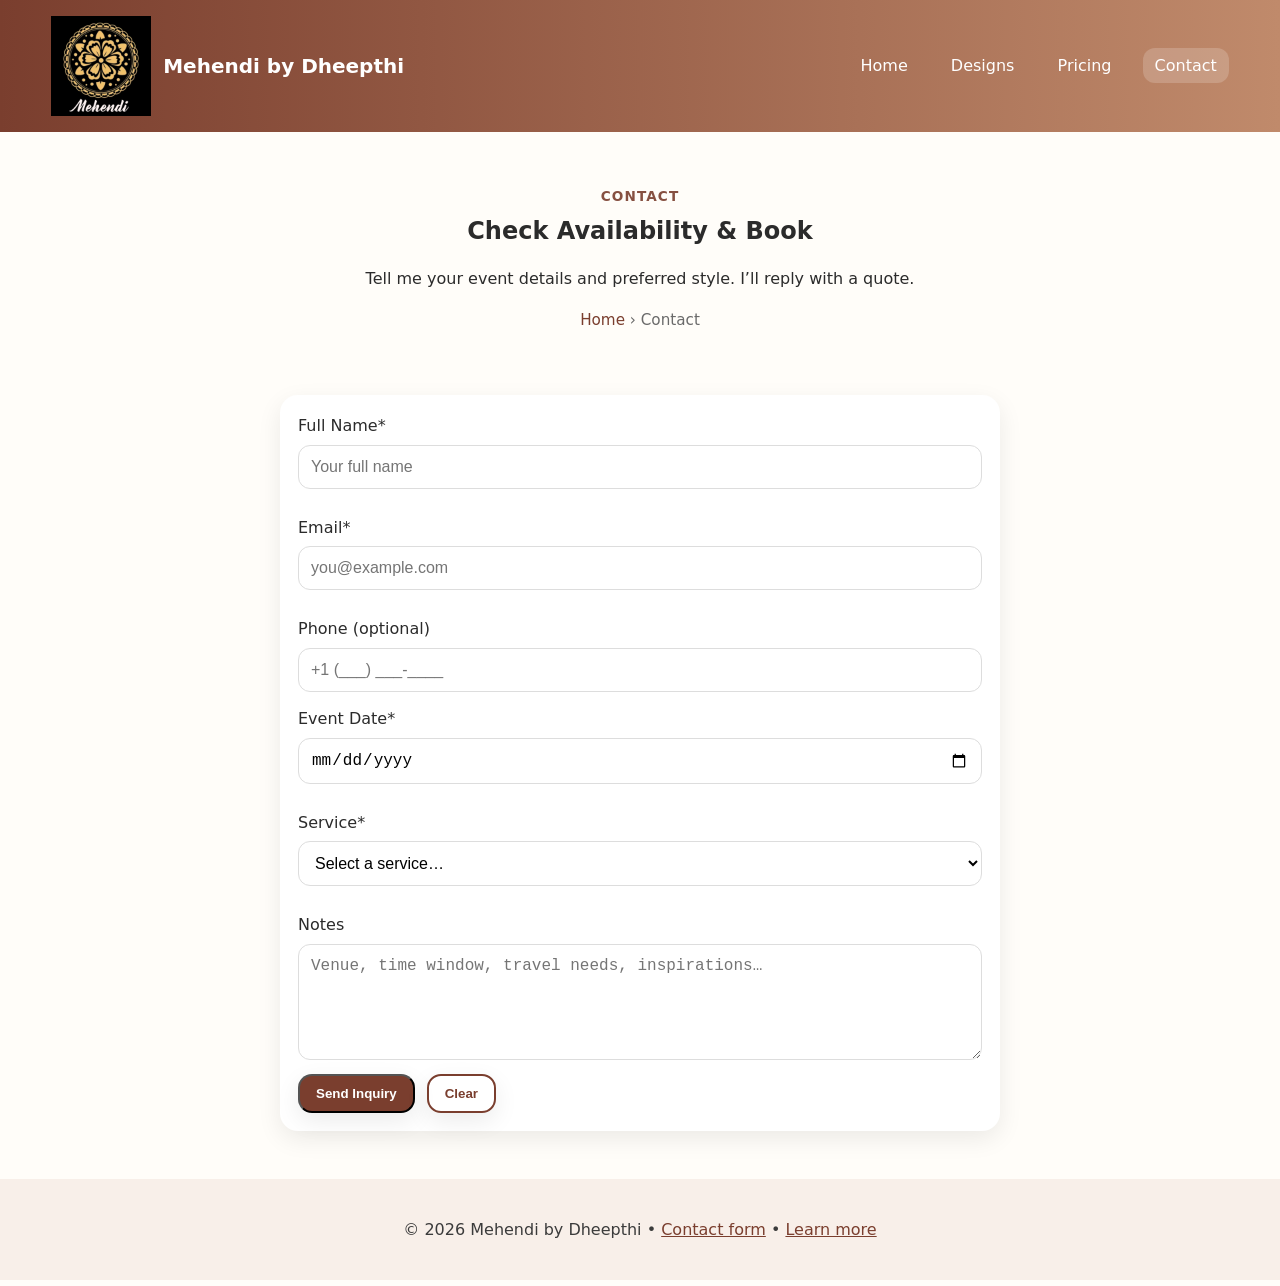
==== contact.html @ c7d5ab2c "Add files via upload" ====
<!DOCTYPE html>
<html lang="en">
<head>
  <meta charset="utf-8" />
  <meta name="viewport" content="width=device-width, initial-scale=1" />
  <meta name="description" content="Contact form to inquire about mehendi bookings, bridal packages, and event availability." />
  <title>Mehendi by Dheepthi — Contact</title>
  <link rel="stylesheet" href="styles.css" />
  <style>
    .success{
      display:none; margin:16px 0; padding:12px 14px; border-radius:12px;
      background:#ecfdf5; border:1px solid #bbf7d0; color:#166534; font-weight:600;
    }
    .error{ color:#b91c1c; font-size:.95rem; margin-top:6px; }
  </style>
</head>
<body>
  <header class="site-header">
    <div class="brand">
      <img src="MehendiLogo.jpg" alt="Henna hand icon" />
      <h1>Mehendi by Dheepthi</h1>
    </div>
    <nav class="site-nav" aria-label="Primary">
      <a href="index.html">Home</a>
      <a href="designs.html">Designs</a>
      <a href="pricing.html">Pricing</a>
      <a href="contact.html" class="active">Contact</a>
    </nav>
  </header>

  <main id="main" class="container">
    <section class="page-hero">
      <div class="kicker">Contact</div>
      <h2>Check Availability &amp; Book</h2>
      <p>Tell me your event details and preferred style. I’ll reply with a quote.</p>
      <p class="breadcrumbs"><a href="index.html">Home</a> › Contact</p>
    </section>

    <div id="success" class="success" role="status" aria-live="polite">
      Thanks! Your inquiry was recorded on this page. (For this class demo, the form doesn’t actually send to a server.)
    </div>

    <form id="bookingForm" class="card form-card" action="#" method="post" novalidate>
      <div class="form-row">
        <label for="name">Full Name<span aria-hidden="true">*</span></label>
        <input id="name" name="name" type="text" placeholder="Your full name" required />
        <div class="error" id="err-name" aria-live="polite"></div>
      </div>

      <div class="form-row">
        <label for="email">Email<span aria-hidden="true">*</span></label>
        <input id="email" name="email" type="email" placeholder="you@example.com" required />
        <div class="error" id="err-email" aria-live="polite"></div>
      </div>

      <div class="form-row">
        <label for="phone">Phone (optional)</label>
        <input id="phone" name="phone" type="tel" placeholder="+1 (___) ___-____" />
      </div>

      <div class="form-row">
        <label for="date">Event Date<span aria-hidden="true">*</span></label>
        <input id="date" name="date" type="date" required />
        <div class="error" id="err-date" aria-live="polite"></div>
      </div>

      <div class="form-row">
        <label for="service">Service<span aria-hidden="true">*</span></label>
        <select id="service" name="service" required>
          <option value="">Select a service…</option>
          <option>Arabic (single)</option>
          <option>Indo-Arabic (both hands)</option>
          <option>Bridal (hands + feet)</option>
          <option>Group/Party</option>
        </select>
        <div class="error" id="err-service" aria-live="polite"></div>
      </div>

      <div class="form-row">
        <label for="message">Notes</label>
        <textarea id="message" name="message" rows="5" placeholder="Venue, time window, travel needs, inspirations…"></textarea>
      </div>

      <div class="form-actions">
        <button type="submit" class="btn">Send Inquiry</button>
        <button type="reset" class="btn btn-ghost">Clear</button>
      </div>
    </form>
  </main>

  <footer class="site-footer">
    <p>
      © <span id="year"></span> Mehendi by Dheepthi •
      <a href="contact.html">Contact form</a> •
      <a href="https://en.wikipedia.org/wiki/Mehndi" target="_blank" rel="noopener">Learn more</a>
    </p>
  </footer>

  <script>
    document.getElementById('year').textContent = new Date().getFullYear();

    const form = document.getElementById('bookingForm');
    const success = document.getElementById('success');
    const setErr = (id,msg)=>document.getElementById(id).textContent = msg || "";

    form.addEventListener('submit', (e) => {
      e.preventDefault();
      setErr('err-name'); setErr('err-email'); setErr('err-date'); setErr('err-service');

      let ok = true;
      const { value: name } = form.name;
      const { value: email } = form.email;
      const { value: date } = form.date;
      const { value: service } = form.service;

      if(!name.trim()){ setErr('err-name','Please enter your full name.'); ok=false; }
      if(!/^[^@\s]+@[^@\s]+\.[^@\s]+$/.test(email)){ setErr('err-email','Please enter a valid email.'); ok=false; }
      if(!date){ setErr('err-date','Please choose an event date.'); ok=false; }
      if(!service){ setErr('err-service','Please select a service.'); ok=false; }

      if(ok){ success.style.display='block'; form.reset(); form.querySelector('#name').focus(); }
    });
  </script>
</body>
</html>
---- styles.css ----
:root{
  --bg: #fffdf9;
  --ink: #2b2b2b;
  --accent: #7a3e2e;   /* henna brown */
  --accent-2: #c08a6b;
  --card: #ffffff;
  --shadow: 0 8px 24px rgba(0,0,0,.08);
  --radius: 18px;
}

*{ box-sizing:border-box; }

html, body {
  margin:0;
  padding:0;
  font-family: system-ui, -apple-system, Segoe UI, Roboto, "Helvetica Neue", Arial, sans-serif;
  color: var(--ink);
  background: var(--bg);
  line-height: 1.6;
}

.container { width:min(1100px, 92%); margin: 0 auto; }

.site-header {
  display:flex; align-items:center; justify-content:space-between;
  padding: 16px 4%;
  background: linear-gradient(90deg, var(--accent) 0%, var(--accent-2) 100%);
  color: white;
}
.brand { display:flex; align-items:center; gap:12px; }
.brand img { width:100px; height:100px; }
.brand h1 { font-size:1.25rem; margin:0; font-weight:700; }

.site-nav a {
  color: #fff; text-decoration:none; margin-left:14px; padding:8px 12px; border-radius:12px;
  transition: all .2s ease;
}
.site-nav a:hover, .site-nav a.active { background: rgba(255,255,255,.18); }

.hero {
  text-align:center; padding: 48px 12px;
}
.btn {
  display:inline-block; padding:10px 16px; border-radius:14px; background: var(--accent);
  color:white; text-decoration:none; font-weight:600; box-shadow: var(--shadow);
}
.btn:hover { filter: brightness(1.05); transform: translateY(-1px); }
.btn-ghost { background: transparent; color: var(--accent); border: 2px solid var(--accent); }

.grid {
  display: grid;
  gap: 16px;
  margin: 24px 0;
  align-items: start;
}
.two-col { grid-template-columns: repeat(2, 1fr); }
.three-col { grid-template-columns: repeat(3, 1fr); }
@media (max-width: 900px){ .two-col, .three-col { grid-template-columns: 1fr; } }

.card {
  background: var(--card); border-radius: var(--radius); padding:18px; box-shadow: var(--shadow);
}
.card img { width:100%; height: 320px; object-fit: cover; border-radius: 14px; }
.caption { color:#5b5b5b; font-size:.95rem; margin-top:8px; }
.card.tight {
  padding: 12px 16px;
}
.card.tight p.caption,
.card.tight ul {
  margin-bottom: 0;
}
.card.tight ul li {
  margin-bottom: 6px;
}

.table-card table {
  width:100%; border-collapse: collapse; overflow:hidden; border-radius: 14px;
}
.table-card thead { background: #f3e7df; }
.table-card th, .table-card td { padding:14px 12px; text-align:left; border-bottom:1px solid #eee; }
.table-card tbody tr:hover { background:#fff8f3; }
.table-responsive { overflow-x: auto; }

.form-card { max-width:720px; margin: 0 auto; }
.form-row { display:flex; flex-direction:column; gap:6px; margin-bottom:14px; }
input, select, textarea {
  padding:12px; border:1px solid #ddd; border-radius:12px; font-size:1rem; background:#fff;
}
input:focus, select:focus, textarea:focus { outline:2px solid var(--accent-2); border-color: var(--accent-2); }
.form-actions { display:flex; gap:12px; align-items:center; }
.form-smallprint { color:#6a6a6a; font-size:.9rem; }

.center { text-align:center; }

.site-footer {
  text-align:center; padding: 22px 4%; margin-top: 48px;
  color:#3b3b3b; background:#f8efe9;
}
.site-footer a { color: var(--accent); }

.page-hero{
  text-align:center;
  padding: 48px 12px;
  margin-top: 6px;
}
.page-hero .kicker{
  letter-spacing:.08em;
  text-transform:uppercase;
  font-weight:700;
  color:#7a3e2e;
  opacity:.9;
  font-size:.85rem;
}
.page-hero h2{ margin:.25rem 0 0.5rem; }

/* optional small breadcrumb */
.breadcrumbs{
  font-size:.95rem; color:#6a6a6a; margin-top:4px;
}
.breadcrumbs a{ color: var(--accent); text-decoration:none; }
.breadcrumbs a:hover{ text-decoration:underline; }

.feature-video {
  width: 100%;
  display: block;
  border-radius: 14px;
}
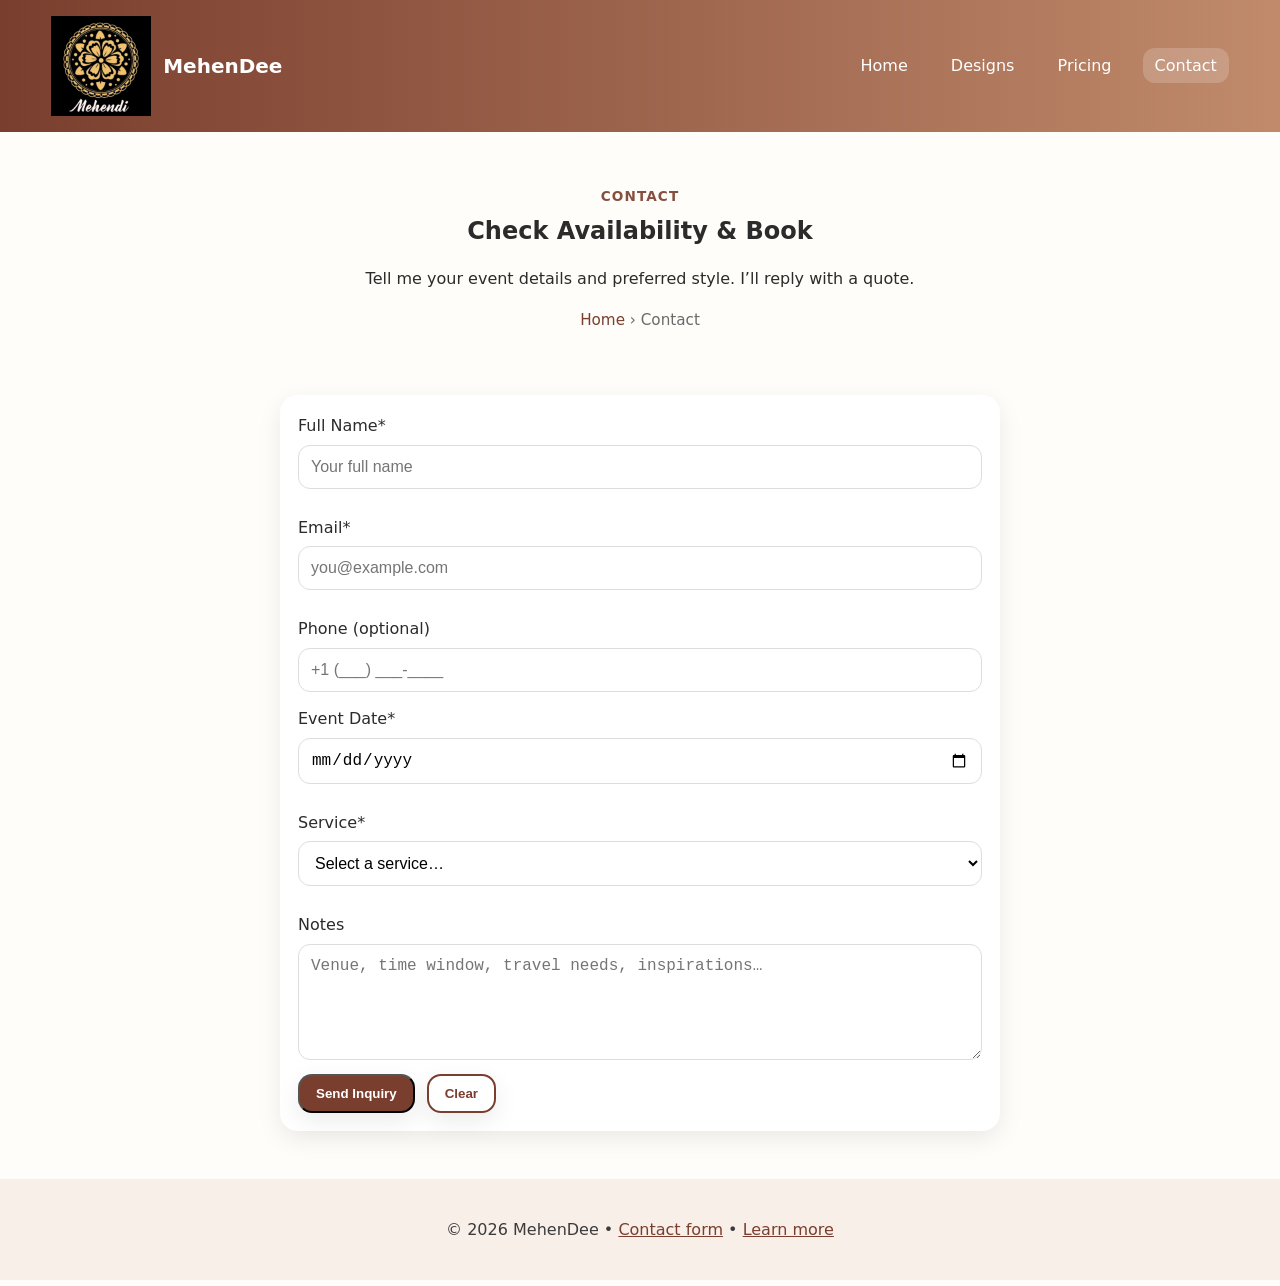
==== commit 9053f987: "Update brand name from 'Mehendi by Dheepthi' to 'MehenDee'" ====
--- a/contact.html
+++ b/contact.html
@@ -18,7 +18,7 @@
   <header class="site-header">
     <div class="brand">
       <img src="MehendiLogo.jpg" alt="Henna hand icon" />
-      <h1>Mehendi by Dheepthi</h1>
+      <h1>MehenDee</h1>
     </div>
     <nav class="site-nav" aria-label="Primary">
       <a href="index.html">Home</a>
@@ -90,7 +90,7 @@
 
   <footer class="site-footer">
     <p>
-      © <span id="year"></span> Mehendi by Dheepthi •
+      © <span id="year"></span> MehenDee •
       <a href="contact.html">Contact form</a> •
       <a href="https://en.wikipedia.org/wiki/Mehndi" target="_blank" rel="noopener">Learn more</a>
     </p>
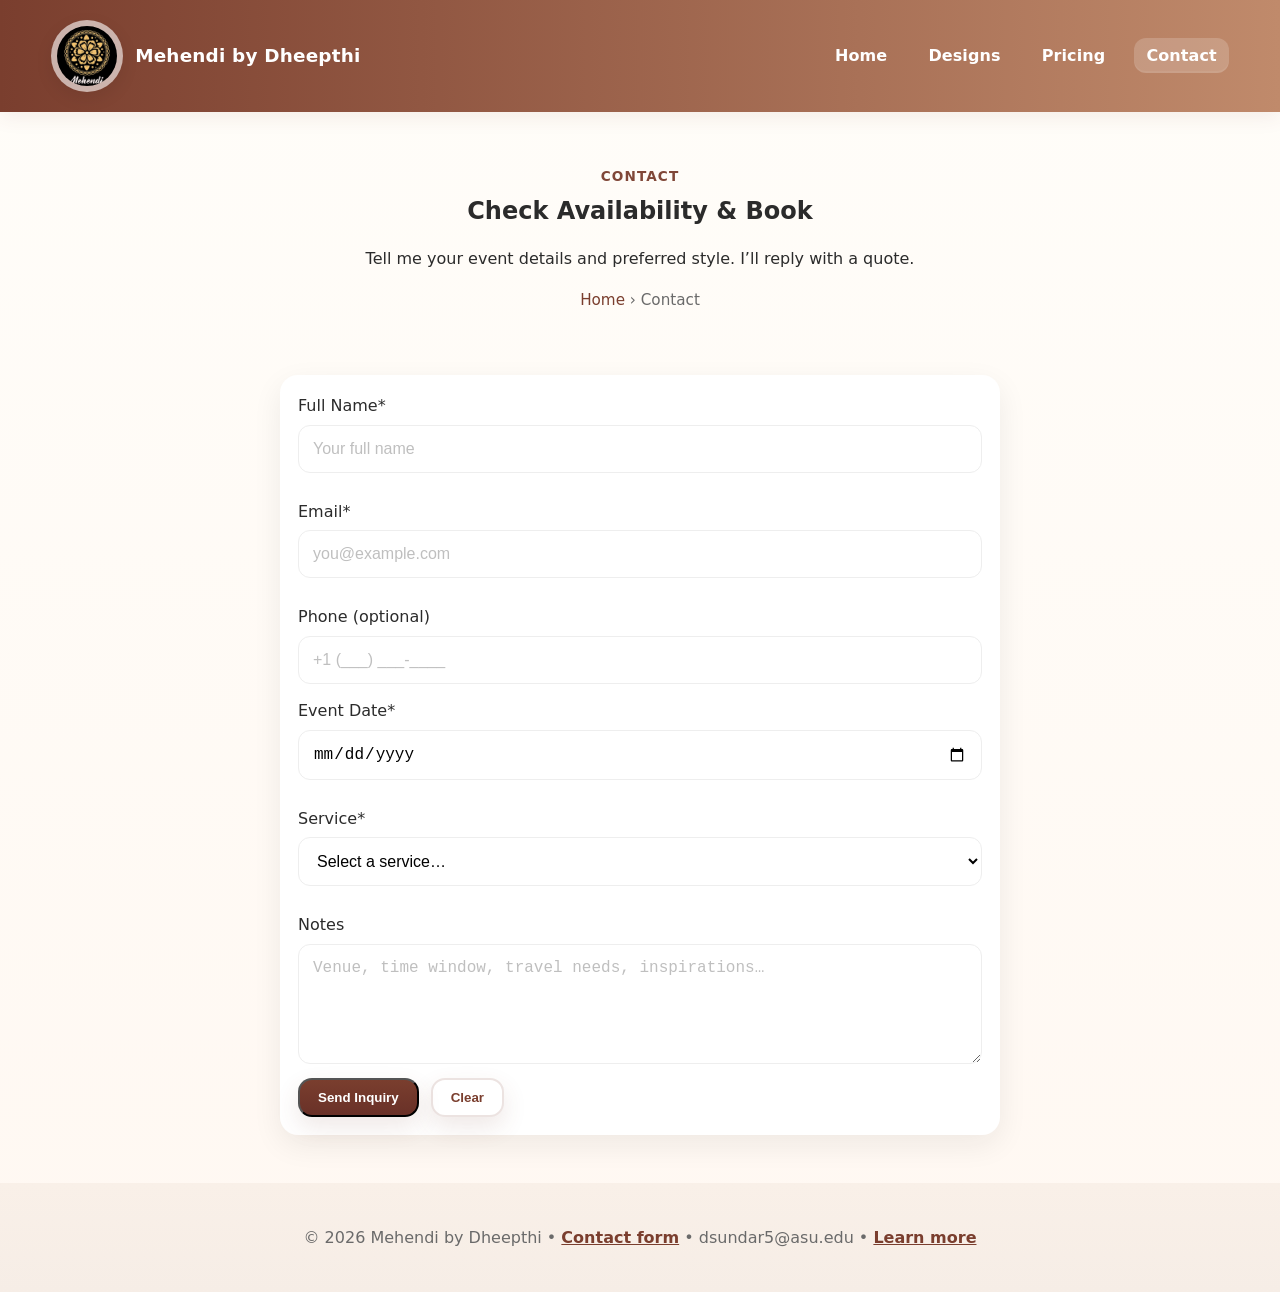
==== commit a9eca943: "Add files via upload" ====
--- a/contact.html
+++ b/contact.html
@@ -14,11 +14,22 @@
     .error{ color:#b91c1c; font-size:.95rem; margin-top:6px; }
   </style>
 </head>
+
+<!-- Google tag (gtag.js) -->
+<script async src="https://www.googletagmanager.com/gtag/js?id=G-835WFFV36K"></script>
+<script>
+  window.dataLayer = window.dataLayer || [];
+  function gtag(){dataLayer.push(arguments);}
+  gtag('js', new Date());
+
+  gtag('config', 'G-835WFFV36K');
+</script>
+
 <body>
   <header class="site-header">
     <div class="brand">
       <img src="MehendiLogo.jpg" alt="Henna hand icon" />
-      <h1>MehenDee</h1>
+      <h1>Mehendi by Dheepthi</h1>
     </div>
     <nav class="site-nav" aria-label="Primary">
       <a href="index.html">Home</a>
@@ -37,7 +48,7 @@
     </section>
 
     <div id="success" class="success" role="status" aria-live="polite">
-      Thanks! Your inquiry was recorded on this page. (For this class demo, the form doesn’t actually send to a server.)
+      Thanks! Your inquiry was recorded on this page.
     </div>
 
     <form id="bookingForm" class="card form-card" action="#" method="post" novalidate>
@@ -68,8 +79,8 @@
         <label for="service">Service<span aria-hidden="true">*</span></label>
         <select id="service" name="service" required>
           <option value="">Select a service…</option>
-          <option>Arabic (single)</option>
-          <option>Indo-Arabic (both hands)</option>
+          <option>Casual</option>
+          <option>Custom</option>
           <option>Bridal (hands + feet)</option>
           <option>Group/Party</option>
         </select>
@@ -90,8 +101,9 @@
 
   <footer class="site-footer">
     <p>
-      © <span id="year"></span> MehenDee •
+      © <span id="year"></span> Mehendi by Dheepthi •
       <a href="contact.html">Contact form</a> •
+      dsundar5@asu.edu •
       <a href="https://en.wikipedia.org/wiki/Mehndi" target="_blank" rel="noopener">Learn more</a>
     </p>
   </footer>
--- a/styles.css
+++ b/styles.css
@@ -1,11 +1,13 @@
 :root{
   --bg: #fffdf9;
   --ink: #2b2b2b;
-  --accent: #7a3e2e;   /* henna brown */
+  --muted: #6a6a6a;
+  --accent: #7a3e2e;
   --accent-2: #c08a6b;
   --card: #ffffff;
-  --shadow: 0 8px 24px rgba(0,0,0,.08);
+  --shadow: 0 10px 30px rgba(29, 29, 29, 0.07);
   --radius: 18px;
+  --glass: rgba(255,255,255,0.6);
 }
 
 *{ box-sizing:border-box; }
@@ -13,9 +15,11 @@
 html, body {
   margin:0;
   padding:0;
-  font-family: system-ui, -apple-system, Segoe UI, Roboto, "Helvetica Neue", Arial, sans-serif;
+  -webkit-font-smoothing:antialiased;
+  -moz-osx-font-smoothing:grayscale;
+  font-family: Inter, system-ui, -apple-system, "Segoe UI", Roboto, "Helvetica Neue", Arial, sans-serif;
   color: var(--ink);
-  background: var(--bg);
+  background: linear-gradient(180deg, var(--bg) 0%, #fff8f2 100%);
   line-height: 1.6;
 }
 
@@ -23,34 +27,37 @@
 
 .site-header {
   display:flex; align-items:center; justify-content:space-between;
-  padding: 16px 4%;
+  padding: 20px 4%;
   background: linear-gradient(90deg, var(--accent) 0%, var(--accent-2) 100%);
   color: white;
+  box-shadow: 0 6px 18px rgba(122,62,46,0.08);
 }
 .brand { display:flex; align-items:center; gap:12px; }
-.brand img { width:100px; height:100px; }
-.brand h1 { font-size:1.25rem; margin:0; font-weight:700; }
+.brand img { width:72px; height:72px; border-radius:50%; object-fit:cover; background:var(--glass); padding:6px; box-shadow: 0 6px 18px rgba(0,0,0,0.08); }
+.brand h1 { font-size:1.15rem; margin:0; font-weight:800; letter-spacing:0.2px; }
 
 .site-nav a {
-  color: #fff; text-decoration:none; margin-left:14px; padding:8px 12px; border-radius:12px;
-  transition: all .2s ease;
+  color: #fff; text-decoration:none; margin-left:12px; padding:8px 12px; border-radius:12px;
+  transition: transform .18s ease, background .18s ease, box-shadow .18s ease;
+  font-weight:600; letter-spacing:0.1px;
 }
-.site-nav a:hover, .site-nav a.active { background: rgba(255,255,255,.18); }
+.site-nav a:hover { transform: translateY(-3px); box-shadow: 0 6px 14px rgba(0,0,0,0.12); background: rgba(255,255,255,.12); }
+.site-nav a.active { background: rgba(255,255,255,.18); box-shadow: inset 0 -2px 0 rgba(255,255,255,0.06); }
 
 .hero {
   text-align:center; padding: 48px 12px;
 }
 .btn {
-  display:inline-block; padding:10px 16px; border-radius:14px; background: var(--accent);
-  color:white; text-decoration:none; font-weight:600; box-shadow: var(--shadow);
+  display:inline-block; padding:10px 18px; border-radius:14px; background: linear-gradient(180deg, var(--accent) 0%, #693128 100%);
+  color:white; text-decoration:none; font-weight:700; box-shadow: 0 10px 24px rgba(122,62,46,0.12);
 }
-.btn:hover { filter: brightness(1.05); transform: translateY(-1px); }
-.btn-ghost { background: transparent; color: var(--accent); border: 2px solid var(--accent); }
+.btn:hover { filter: brightness(1.04); transform: translateY(-3px); }
+.btn-ghost { background: transparent; color: var(--accent); border: 2px solid rgba(122,62,46,0.14); }
 
 .grid {
   display: grid;
-  gap: 16px;
-  margin: 24px 0;
+  gap: 18px;
+  margin: 28px 0;
   align-items: start;
 }
 .two-col { grid-template-columns: repeat(2, 1fr); }
@@ -58,8 +65,9 @@
 @media (max-width: 900px){ .two-col, .three-col { grid-template-columns: 1fr; } }
 
 .card {
-  background: var(--card); border-radius: var(--radius); padding:18px; box-shadow: var(--shadow);
+  background: var(--card); border-radius: var(--radius); padding:18px; box-shadow: var(--shadow); transition: transform .22s ease, box-shadow .22s ease;
 }
+.card:hover { transform: translateY(-6px); box-shadow: 0 20px 40px rgba(20,20,20,0.06); }
 .card img { width:100%; height: 320px; object-fit: cover; border-radius: 14px; }
 .caption { color:#5b5b5b; font-size:.95rem; margin-top:8px; }
 .card.tight {
@@ -84,19 +92,20 @@
 .form-card { max-width:720px; margin: 0 auto; }
 .form-row { display:flex; flex-direction:column; gap:6px; margin-bottom:14px; }
 input, select, textarea {
-  padding:12px; border:1px solid #ddd; border-radius:12px; font-size:1rem; background:#fff;
+  padding:14px; border:1px solid #eee; border-radius:12px; font-size:1rem; background:#fff; transition: box-shadow .16s ease, border-color .16s ease;
 }
-input:focus, select:focus, textarea:focus { outline:2px solid var(--accent-2); border-color: var(--accent-2); }
+input::placeholder, textarea::placeholder { color: #bfbfbf; }
+input:focus, select:focus, textarea:focus { outline: none; border-color: var(--accent-2); box-shadow: 0 6px 18px rgba(192,138,107,0.12); }
 .form-actions { display:flex; gap:12px; align-items:center; }
 .form-smallprint { color:#6a6a6a; font-size:.9rem; }
 
 .center { text-align:center; }
 
 .site-footer {
-  text-align:center; padding: 22px 4%; margin-top: 48px;
-  color:#3b3b3b; background:#f8efe9;
+  text-align:center; padding: 26px 4%; margin-top: 48px;
+  color:var(--muted); background: linear-gradient(180deg, #f9f0e8, #f6ede6);
 }
-.site-footer a { color: var(--accent); }
+.site-footer a { color: var(--accent); font-weight:600; }
 
 .page-hero{
   text-align:center;
@@ -108,12 +117,11 @@
   text-transform:uppercase;
   font-weight:700;
   color:#7a3e2e;
-  opacity:.9;
+  opacity:.95;
   font-size:.85rem;
 }
 .page-hero h2{ margin:.25rem 0 0.5rem; }
 
-/* optional small breadcrumb */
 .breadcrumbs{
   font-size:.95rem; color:#6a6a6a; margin-top:4px;
 }
@@ -121,7 +129,17 @@
 .breadcrumbs a:hover{ text-decoration:underline; }
 
 .feature-video {
-  width: 100%;
+  width: 52%;
+  max-width: 420px;
   display: block;
+  margin: 0 auto;
   border-radius: 14px;
 }
+
+.success{
+  display:none; margin:16px 0; padding:12px 14px; border-radius:12px;
+  background:#ecfdf5; border:1px solid #bbf7d0; color:#166534; font-weight:600;
+  box-shadow: 0 8px 20px rgba(27, 83, 49, 0.06); transform-origin: top center;
+}
+.success.show{ display:block; animation:slideFade .45s ease both; }
+@keyframes slideFade{ from{ opacity:0; transform: translateY(-8px) scale(.995);} to{opacity:1; transform: translateY(0) scale(1);} }
